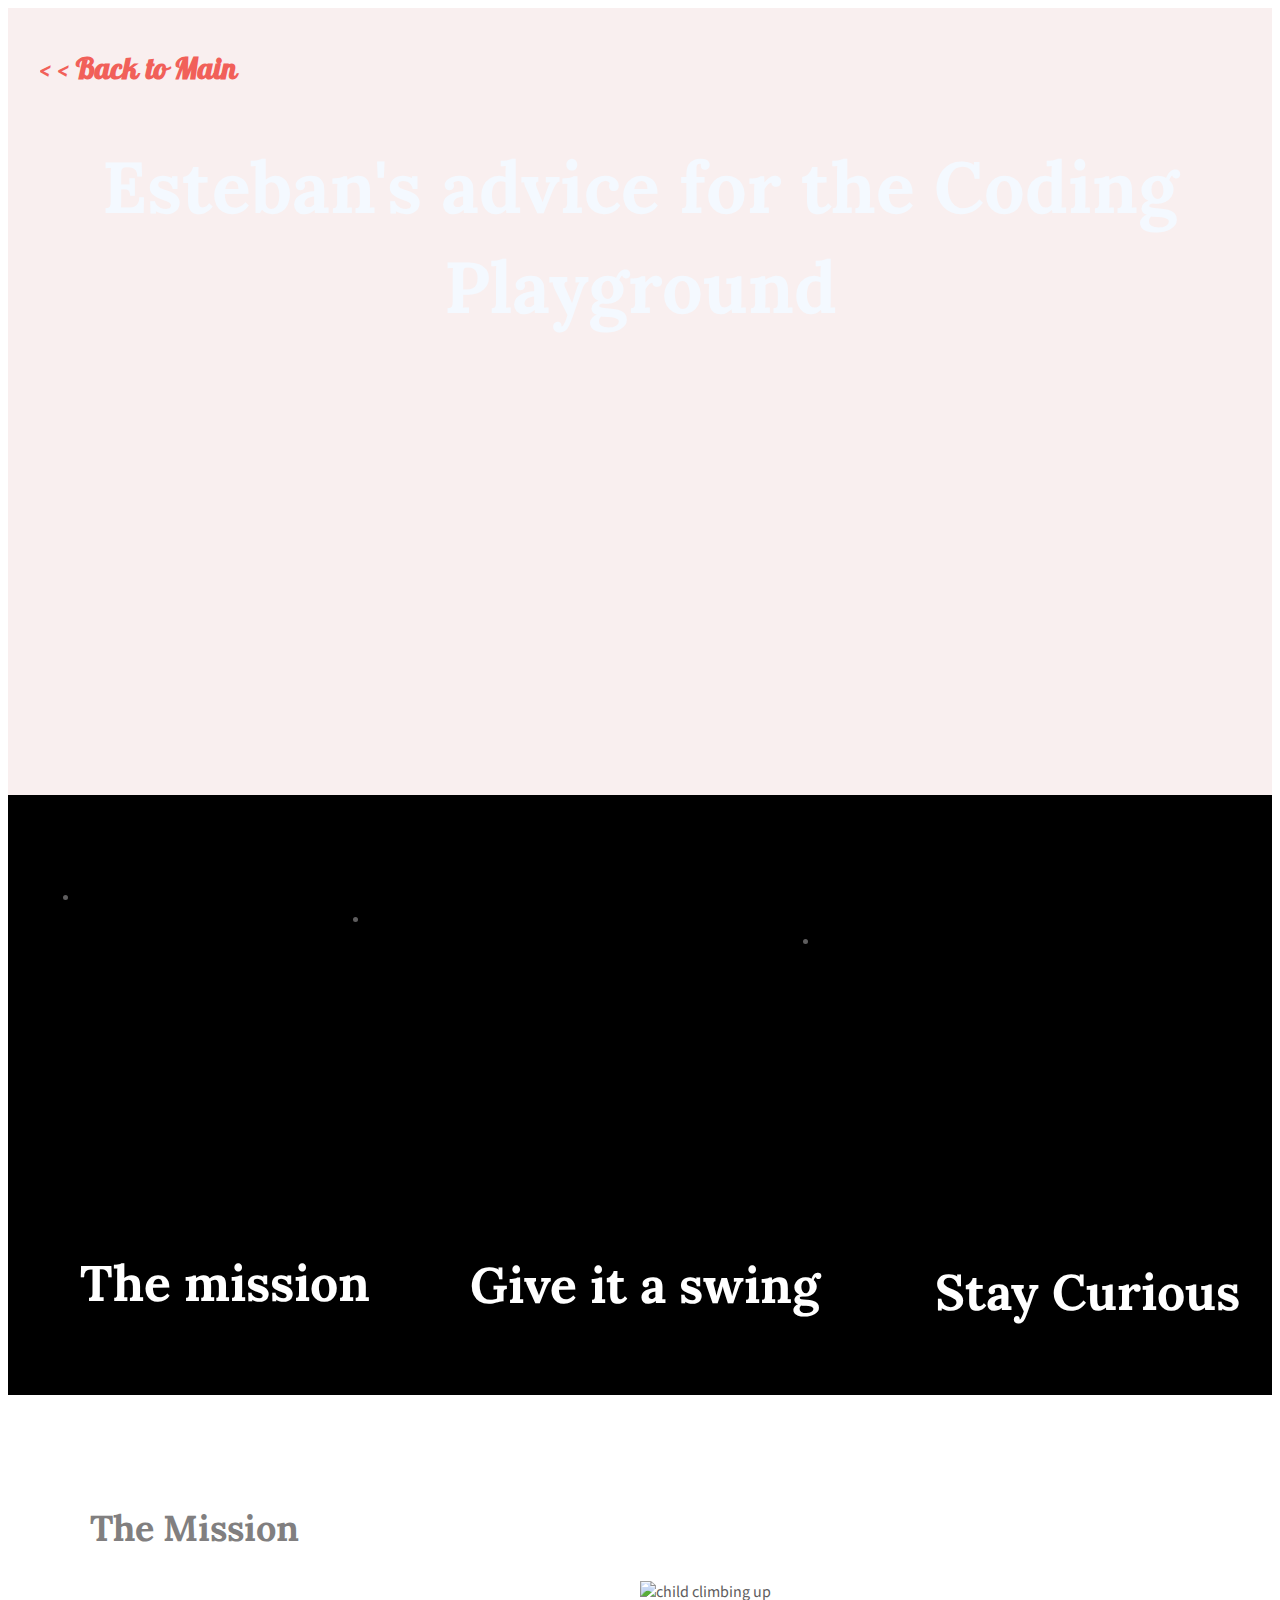
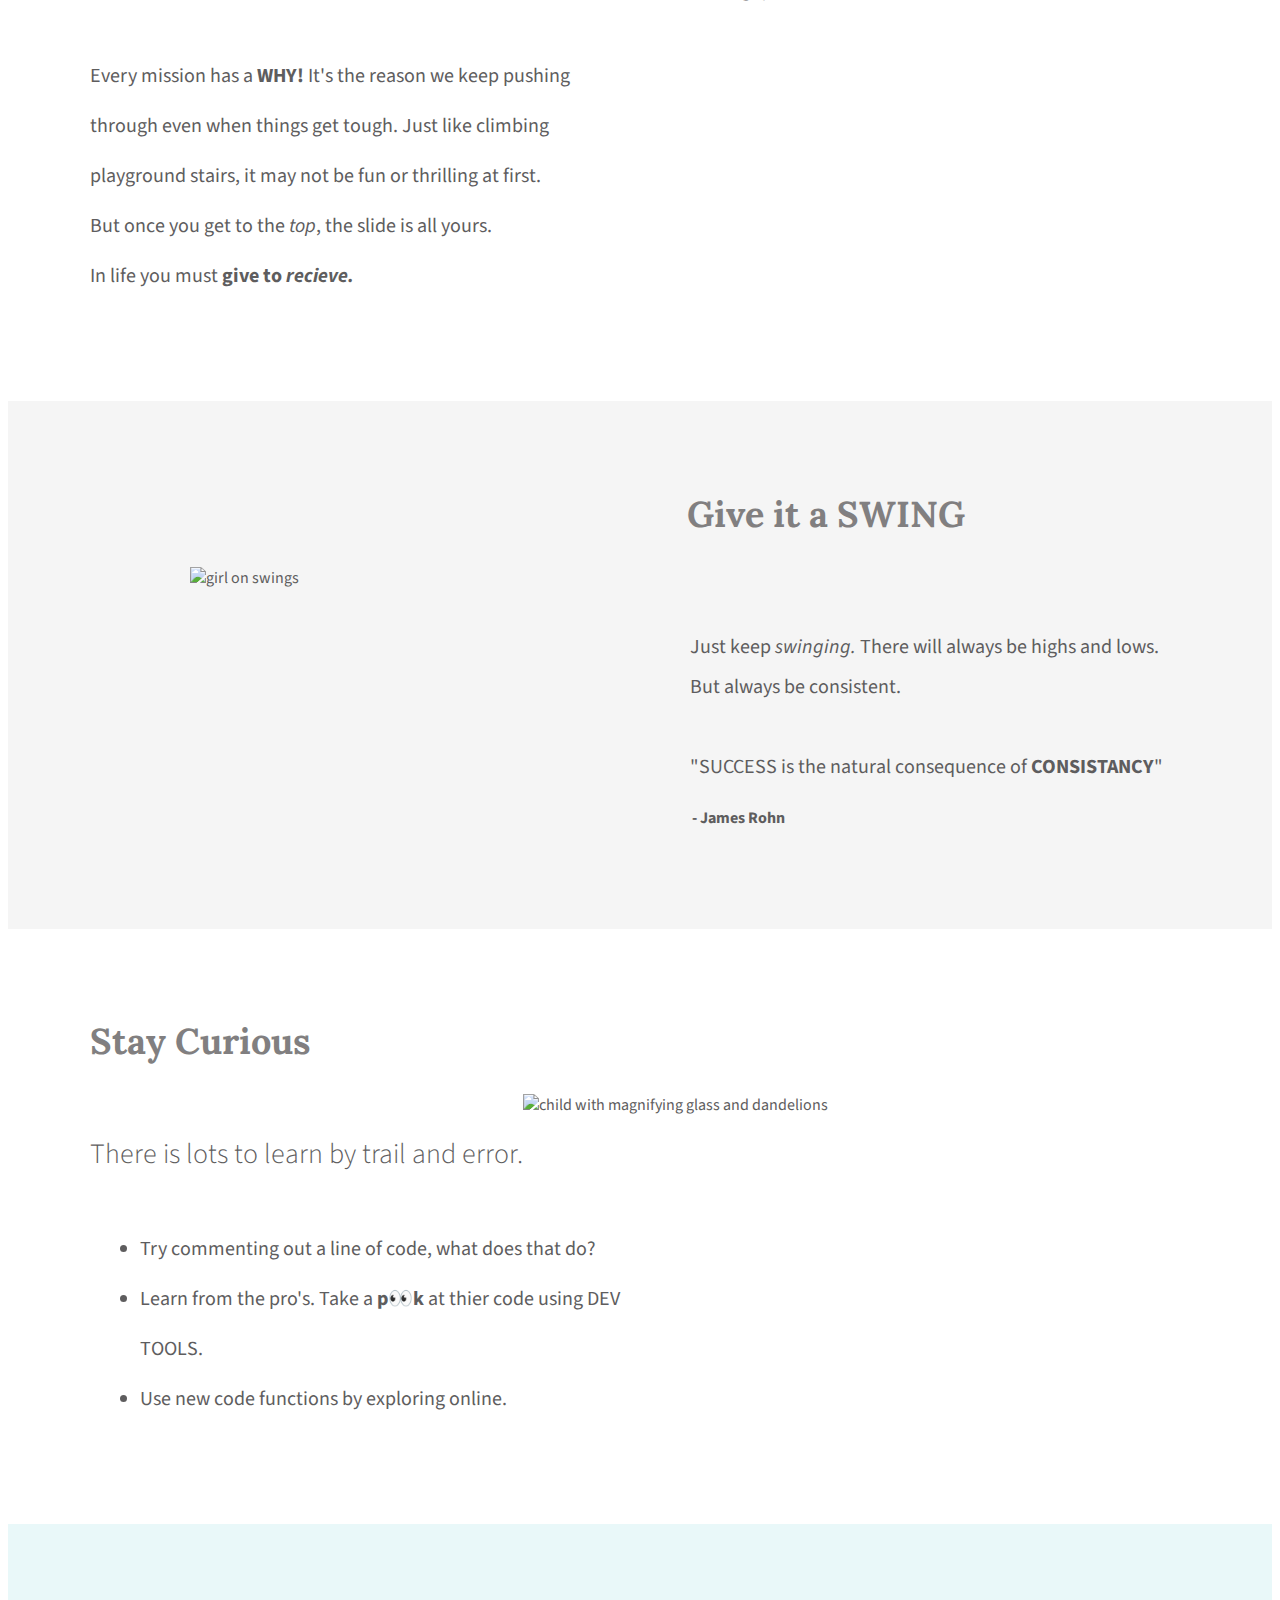
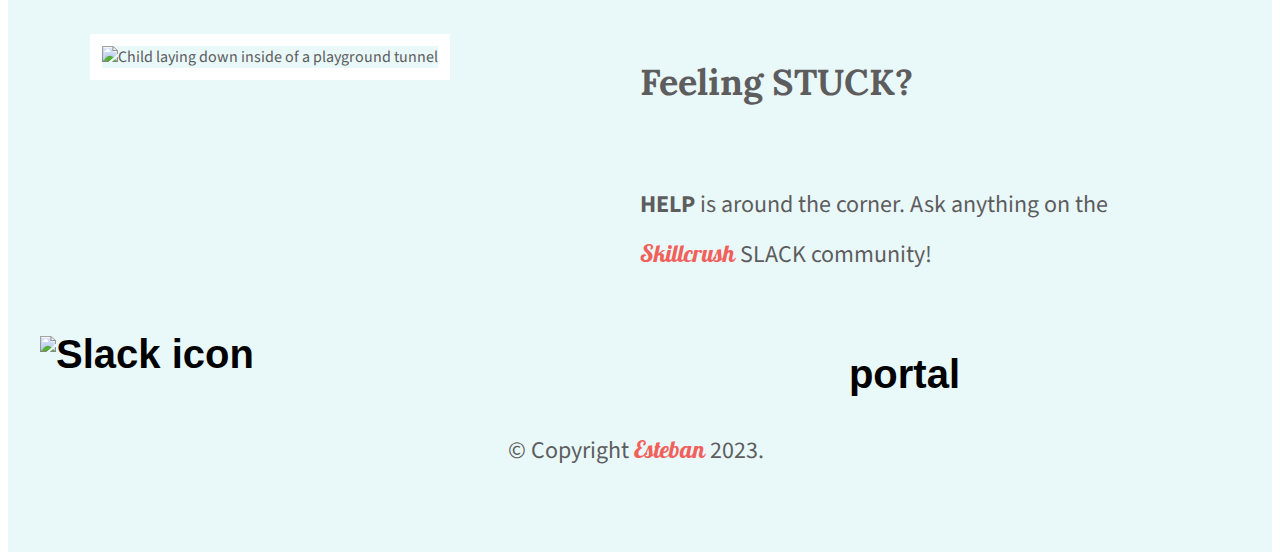
==== index.html @ ac7c5519 "renamed esteban-advice to index.html" ====
<!DOCTYPE html>
<html lang="en">

<head>
    <meta charset="UTF-8">
    <link rel="stylesheet" href="Advice normalize copy.css">
    <link rel="stylesheet" href="esteban-s.css">
    <link rel="preconnect" href="https://fonts.googleapis.com">
    <link rel="preconnect" href="https://fonts.gstatic.com" crossorigin>
    <link href="https://fonts.googleapis.com/css2?family=Galada&family=Lora:wght@400;600;700&family=Poppins:wght@300;500&family=Source+Sans+Pro:wght@200;300&display=swap" 
         rel="stylesheet">
    <!--<link rel="preconnect" href="https://fonts.googleapis.com">
    <link rel="preconnect" href="https://fonts.gstatic.com" crossorigin>
    <link href="https://fonts.googleapis.com/css2?family=Lora:wght@400;600;700&family=Source+Sans+Pro:wght@400;700&display=swap"
        rel="stylesheet"> -->
    <title>Esteban's Advice for Newbies</title>
</head>

<body>
    <header class="homepage-hero">
        <div class="head-wrapper"> 
            <h1><a href="index.html" target="_blank"> < < Back to Main</a></h1>
           <!--- <nav>
                <ul>
                    <li><a href="#about">about</a></li>
                    <li><a href="#skills">skills</a></li>
                    <li><a href="#contact">contact</a></li>
                </ul>
            </nav> -->
            <h2> <b>Esteban's</b> advice for the Coding Playground
            </h2>
        </div> 

    </header>
    <!-- MAIN  -->
    <main>
        <!-- SECTION 1 ABOUT -->
        <section id="top-three">
            <div class="content-wrapper" class="the-pics">
                <ul>
                    <li><a id="why" href="#the-mission">The mission</a></li>
                    <li><a id="swing" href="#swing-it">Give it a swing</a></li>
                    <li><a id="curious" href="#stay-curious">Stay Curious</a></li>
                </ul>
            </div>
        </section>

        <section id="the-mission">
            <div class="content-wrapper">
                <h2>The Mission</h2>
                <p> <br> 
                    Every mission has a <strong>WHY!</strong> It's the reason we keep pushing through even when things get tough.
                    Just like climbing playground stairs, it may not be fun or thrilling at first. <br>But once you get to the <em>top</em>, 
                    the slide is all yours. <br> In life you must <b>give to <em>recieve.</em> </b>
                </p>
                <img src="https://clicklovegrow.com/wp-content/uploads/2020/10/lisa-odoherty-graduate-3.jpg" alt="child climbing up" id="mission-image">
            </div>

        </section>

        <section id="swing-it">
            <div class="content-wrapper">
                <h2>Give it a <b>SWING</b></h2>
                <p> <br> 
                    Just keep <em>swinging.</em> There will always be highs and lows. But always be consistent. 
                <br> <br> "SUCCESS is the natural consequence of <b>CONSISTANCY</b>"
                </p>
               
                <h4> - James Rohn</h4>
                <img src="https://i.pinimg.com/originals/49/95/58/499558156a8b634dd5aa0a1156284bf3.jpg" alt="girl on swings" id="swings-image">
            </div>
            

        </section>

        <section id="stay-curious">
            <div class="content-wrapper">
                <h2>Stay Curious</h2>
                <h3> <br> There is lots to learn by trail and error. </h3>
                <ul>
                    <li> Try commenting out a line of code, what does that do?  </li>
                    <li> Learn from the pro's. Take a <b>p👀k</b> at thier code using DEV TOOLS.</li>
                    <li> Use new code functions by exploring online.</li>
                </ul>
                <img src="https://www.nrcm.org/wp-content/uploads/2020/04/child-with-magnifying-glass-and-dandelions.jpg" alt="child with magnifying glass and dandelions" id="curious-image">
            </div>

        </section>

    </main>

    <footer id="contact">
        <div class="content-wrapper">
            <div class="stuck-image">
                <img id="stuck-picture" src="Pictures/Feeling stuck.png"
                    alt="Child laying down inside of a playground tunnel">
            </div>
            <div class="help-info">
                <h2>Feeling <b>STUCK?</b></h2>
                    <p> <br> 
                        <b>HELP</b> is around the corner. Ask anything on the <br> 
                        <a href="https://skillcrush.com/" target="_blank"><span>Skillcrush</span></a> SLACK community!
                    </p>
            </div>

            <div class="slack">
                <a class="together" href="https://slack.com/" target="_blank">
                    <img src="Pictures/Slack portal.png" alt="Slack icon" id="slack-portal">
                    <strong>portal</strong>
                </a>
            </div>
                
        </div>
        <section class="contact-wrapper" id="copyright">
                <p>&copy; Copyright <span>Esteban</span> 2023.</p>
        </section>

    </footer>

</body>

</html>
---- esteban-s.css ----
/****** Global Styles ******/
body {
    /*background-color:red;*/
    font-family:"Source Sans Pro", sans-serif;
    color:#5E5D5E

}

.content-wrapper {
    width:1200px;
    margin: 0 auto;
    overflow: auto;
   
}

.head-wrapper {
    width:1200px;
    margin: 0px auto; 
    overflow: auto;
   
} 
 span {
    font-family: 'Galada', cursive;
    color: #F16059;
 }

                            /****** Header Styles ******/
.homepage-hero {
    background-color: rgb(153, 228, 228);
    background: url("https://media.architecturaldigest.com/photos/5ea338e602210500083cc877/16:9/w_2560%2Cc_limit/GettyImages-1126778861.jpg"), #F9EFEF; 
    /*background: url("Pictures/Momentum.png"), #F9EFEF; */
    /*background-blend-mode: lighten;*/
    background-size: cover;
    background-position: center;
    height: 787px;
    

}
header h1 {
    float: left;
    width: 300px;
    font-size: 30px;
    padding: 20px 0px;
    /*outline: 3px dotted red*/
    
}

header h1 a {
    font-family: "Galada", cursive;
    text-decoration: none;
    color: #F16059;
}

header h2 {
    width: 1100px;
    clear: both; 
    font-family: "Lora", serif;
    font-size: 72px;
    line-height: 100px;
    color: #f4f9ff;
    text-align: center;
    padding-bottom: 10px;
    margin-left: 50px;
}

                                   /****** TOP THREE******/
#top-three {
    background-color: #000000;
    background-image: url('Pictures/Momentum.png'), url('Pictures/swings.png'), url('Pictures/Getting curious.png');
    background-position: left, center, right; 
    background-repeat: no-repeat, no-repeat, no-repeat;
    background-size: 415px 500px, 440px 500px, 425px 500px;
    height: 600px;
}

#top-three .content-wrapper {
    width: 1200px;
    text-align: center;
    padding: 75px 25px 75px 25px; 
    margin: 0 auto;  
}

#top-three ul li a {
    text-decoration: wavy;
    font-size: 50px;
    font-weight:bolder;
    color: white;
    font-family: "Lora", serif;
}

#top-three ul li #swing {
    float: left;
    padding-top: 345px;
    padding-left: 100px;
}

#top-three ul li #why {
    float: left;
    margin-top: 365px; 
}
    
#top-three ul li #curious {
    float: right;
    margin-top: 330px; 
}

                                /****** THE MISSION ******/

#the-mission .content-wrapper {
    padding-top: 80px;
    padding-bottom: 80px;
}
#the-mission h2 {
    font-family: 'Lora', serif;
    font-size: 36px;
    padding-left: 50px;
    color: #817F80;
}

#the-mission p {
    float: left;
    width: 500px;
    font-size: 20px;
    line-height: 50px;
    padding-left: 50px;
    padding-right: 50px;

}

#the-mission #mission-image {
    width: 600px;
    height: 400px;
    margin-bottom: 40px;
}

                                /***** SWING IT *****/

#swing-it {
    background-color: #f5f5f5;
}

#swing-it .content-wrapper {
    padding-top: 60px;
    padding-bottom: 100px;

}
#swing-it h2 {
    font-family: 'Lora', serif;
    font-size: 36px;
    padding-right: 275px;
    padding-bottom: 0;
    color: #817F80;
    text-align: right;
}

#swing-it h4 {
    float: right;
    clear: both;
    padding-right: 455px;
    margin: 0;
}

#swing-it p {
    float: right;
    width: 500px;
    font-size: 20px;
    line-height: 40px;
    padding-left: 50px;
    padding-right: 50px;

}

#swing-it #swings-image {
    width: 300px;
    height: 400px;
    padding-left: 150px;
}


                                /****** Stay Curious ******/
#stay-curious {
    background-color: white;
}

#stay-curious .content-wrapper {
    padding-top: 60px;
    padding-bottom: 80px;

}
#stay-curious h2 {
    font-family: 'Lora', serif;
    font-size: 36px;
    padding-left: 50px;
    color: #817F80;
    text-align: left;
}

 #stay-curious h3 {
    float: left;
    clear: both;
    padding-left: 50px;
    margin: 0;
    font-size: 28px;
    font-weight: 300;
} 

#stay-curious #curious-image {
    width: 600px;
    height: 400px;
    margin-bottom: 40px;
}


/* #stay-curious p {
    float: left;
    width: 500px;
    font-size: 20px;
    line-height: 40px;
    padding-left: 50px;
    padding-right: 50px;
    clear:both;

} */

#stay-curious ul {
    width: 500px;
    float: left;
    padding-top: 30px;
    margin: 0;
    clear: both;
    padding-left: 100px;
    margin: 20px 0;

}

#stay-curious ul li{
    font-size: 20px;
    line-height: 50px;
    
}
    


/****** Contact Styles ******/

footer {
    background-color: #e9f8f9;
}

#contact .content-wrapper {
    padding-top: 110px;
    padding-bottom: 10px;

}


#contact h2 {
    font-family: 'Lora', serif;
    font-size: 36px;
    /*font-weight: 200px*/
    margin: 30px 0; 
}

#contact .help-info {
    float: left;
    width: 600px;
    padding-right: 100px;
    box-sizing: border-box;
    padding-bottom: 30px;
}

#contact p {
    font-size: 24px;
    line-height: 50px;
}
#contact a {
    text-decoration: none;
}

#contact .help-info h2 {
    font-size: 36px;
    line-height: 36px;
    font-weight: 300px;


}

#contact .help-info a span {
    font-size: 24px;
    
}

#contact #slack-portal {
    width: 200px;
    height: 80px;
    box-sizing: border-box;
    clear: both;
}
#contact #slack-portal strong {
    padding-right: 15px;
}


#contact .slack a {
    line-height: 36px;
    font-size: 40px;
    font-family: Tahoma, sans-serif;
    font-weight: bolder;
    color: #000000;
}

#contact strong {
    display:inline-flex;
    width: auto;
    float: right;
    padding-top: 20px;
    padding-right: 280px;
}

#contact .contact-wrapper {
    padding-bottom: 50px;

}

#contact #copyright  {
    width: 1200px;
    margin: 0;
    padding-top: 0;
    padding-left:500px;
}












#contact .stuck-image{
    float: left;
    width: 600px;
}

#contact #stuck-picture {
    width: 500px;
    height: 400px;
    border: 12px solid white;
    margin:0 50px;
    box-sizing: border-box;
}

/*#contact .together {
    border: solid 2px white;
} */

/*#contact .contact-info {
    float:left;
    width: 600px;
    padding-left: 100px;
    box-sizing: border-box;
}


#contact #footerprompt-coffee {
    margin-bottom: 20px;
}

#contact #footerprompt-social {
    margin-top: 20px;
    margin-bottom: 20px;
}

#contact #envlp-icon {
    padding-right: 10px;
}

#contact .contact-info a {
    font-size: 24px;
    line-height: 36px;
    text-decoration: none;
    color: #5E5D5E

}

#contact ul {
    padding-left: 0;
    margin: 0px;

} 

#contact ul li {
    display: inline;
}

#contact ul img {
    padding-right: 50px;
}

/*header nav {
    width: 800px;
    float:right;
    text-align: right;
    padding: 75px 25px 75px 0px;
    /*outline: 3px dotted red
} 

/*header ul li {
    display: inline-block;

}

/*header ul li a {
    text-transform: uppercase;
    font-size: 18px;
    font-family: "Source Sans Pro", sans-serif;
    color:#727172;
    padding-left: 80px;
    outline: 3px dotted red
} */
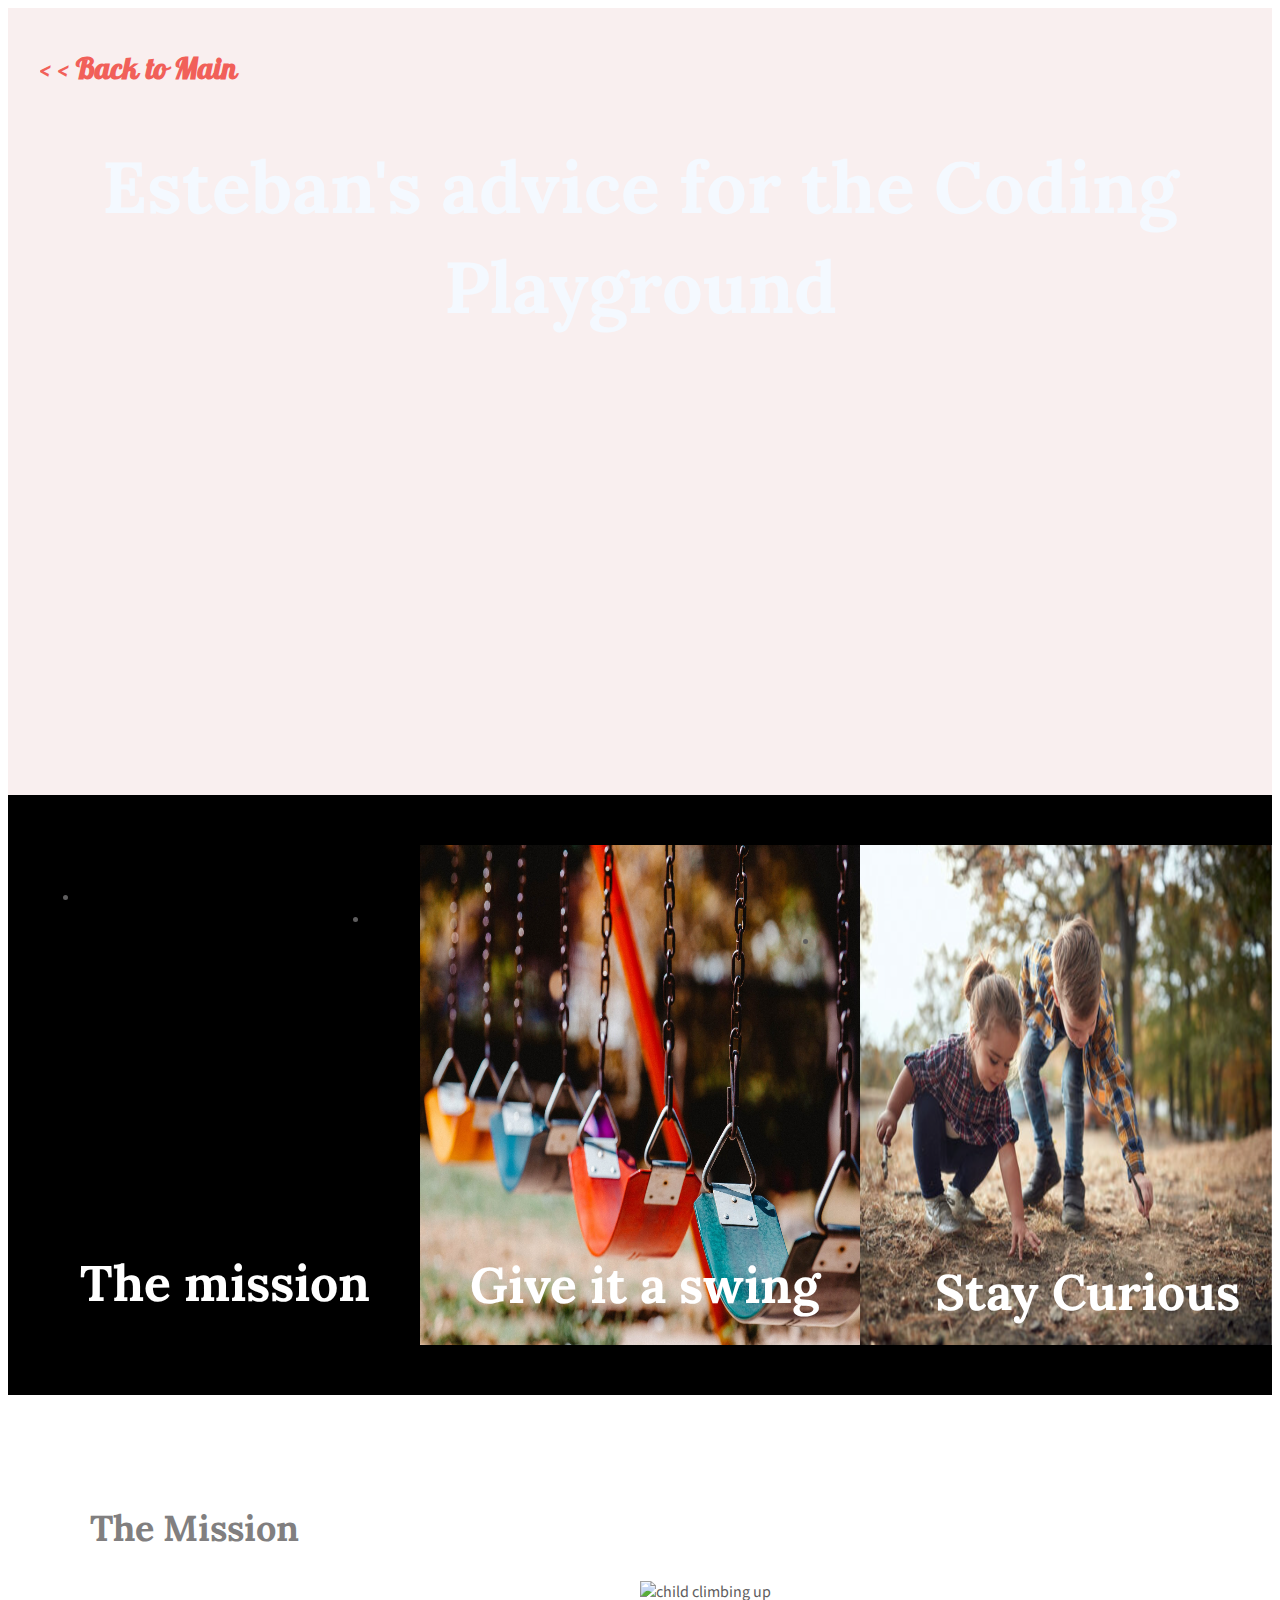
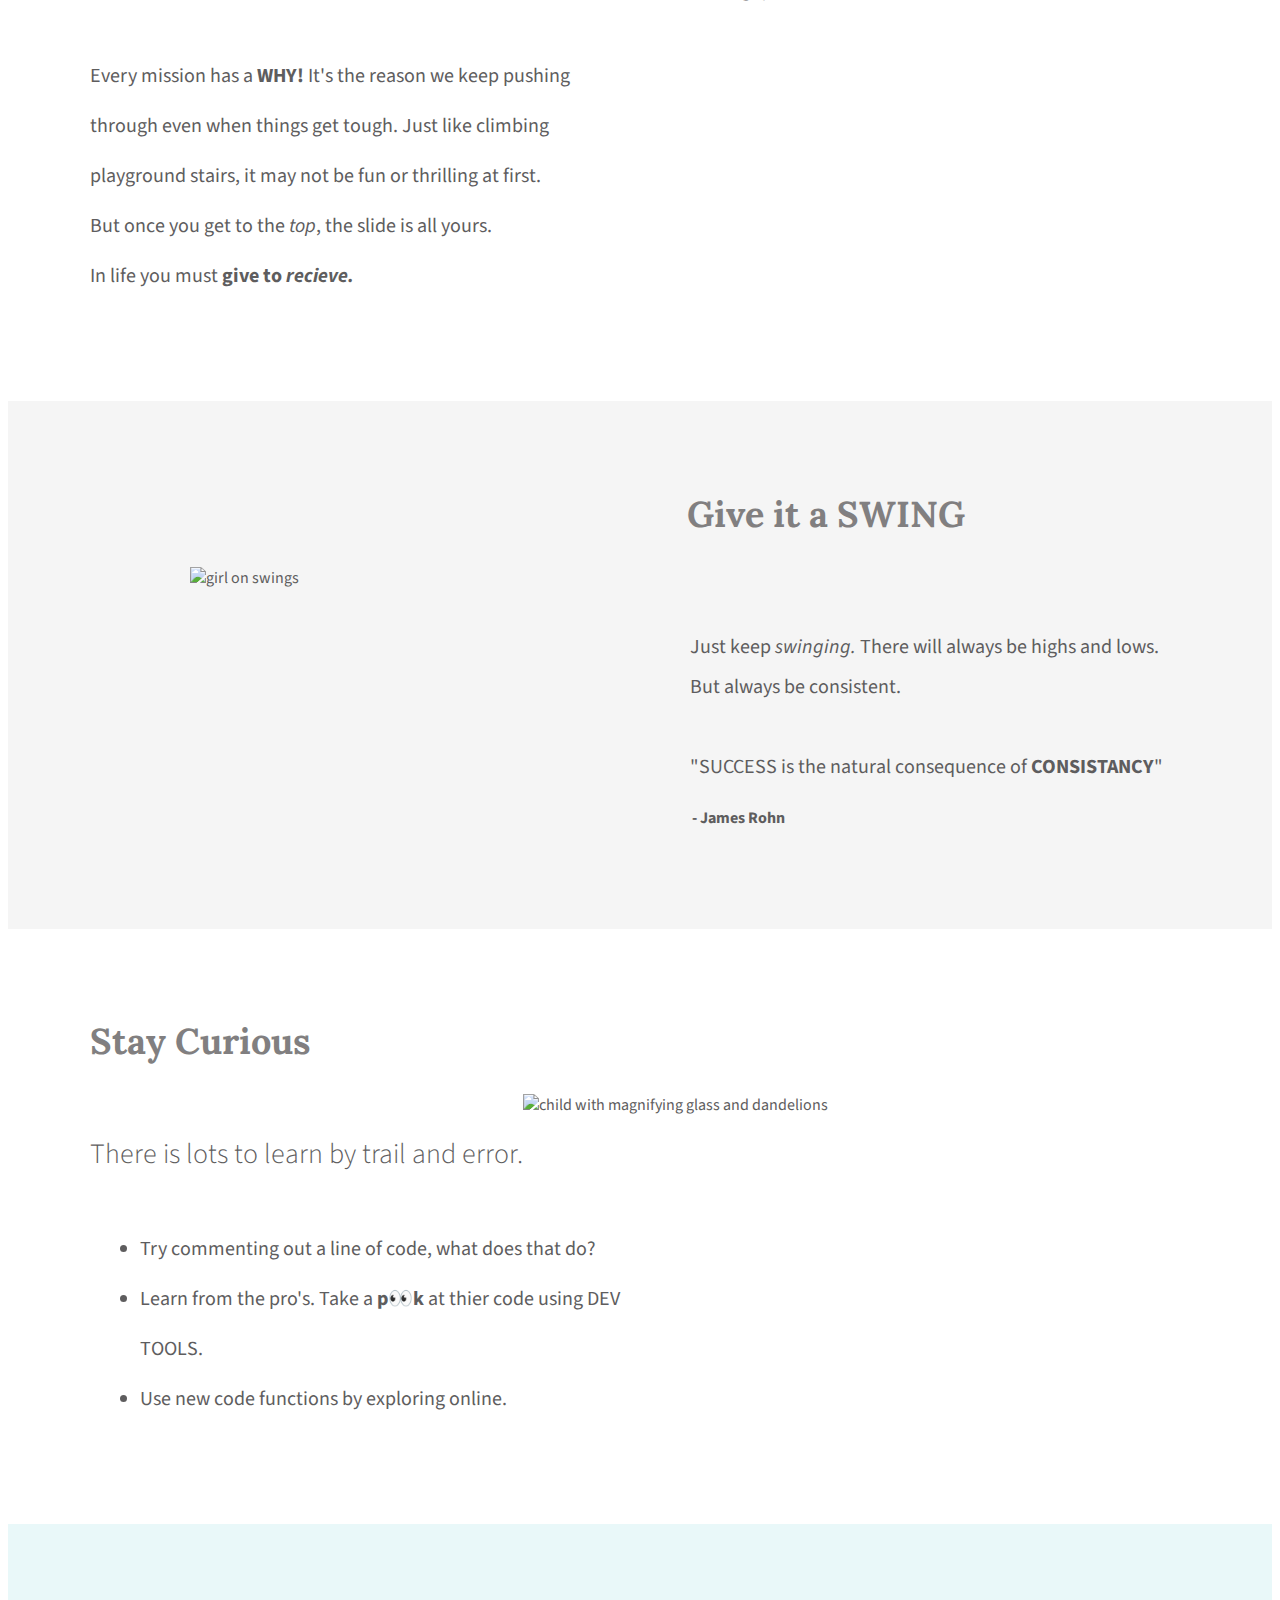
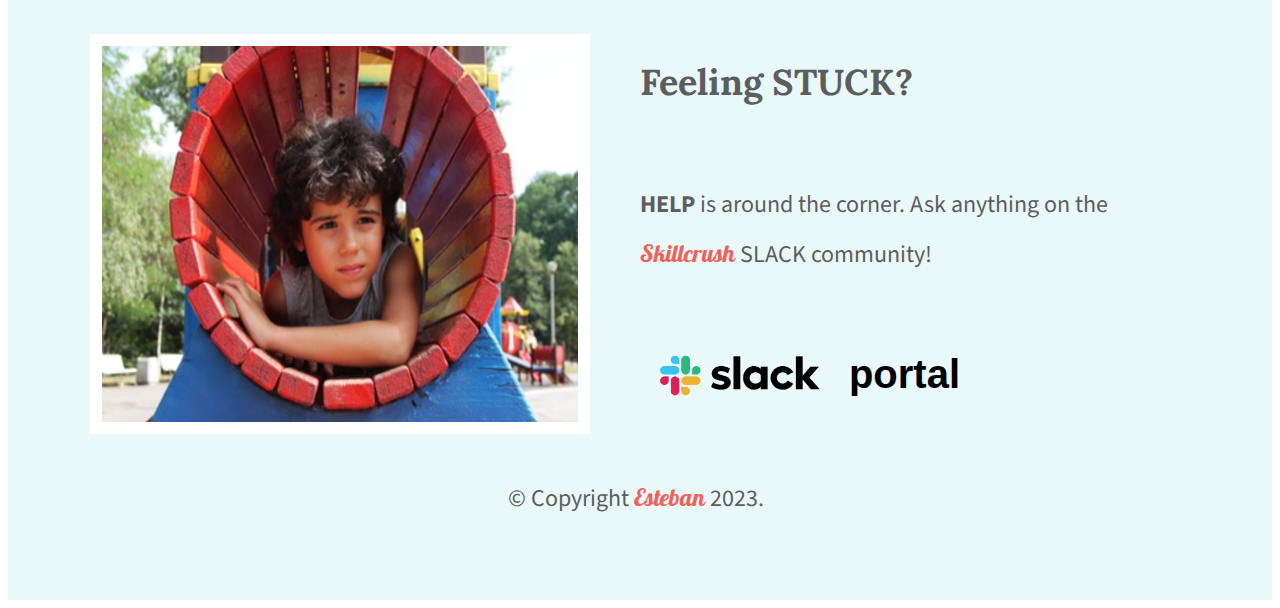
==== commit 02afe96f: "Renamed html file to index.html" ====
--- a/index.html
+++ b/index.html
@@ -1,122 +1,123 @@
 <!DOCTYPE html>
 <html lang="en">
 
-<head>
-    <meta charset="UTF-8">
-    <link rel="stylesheet" href="Advice normalize copy.css">
-    <link rel="stylesheet" href="esteban-s.css">
-    <link rel="preconnect" href="https://fonts.googleapis.com">
-    <link rel="preconnect" href="https://fonts.gstatic.com" crossorigin>
-    <link href="https://fonts.googleapis.com/css2?family=Galada&family=Lora:wght@400;600;700&family=Poppins:wght@300;500&family=Source+Sans+Pro:wght@200;300&display=swap" 
+    <head>
+        <meta charset="UTF-8">
+        <!--<link rel="stylesheet" href="Advice normalize copy.css"> -->
+        <link rel="stylesheet" href="esteban-s.css">
+        <link rel="stylesheet" type="text/css" href="../css/main.css">
+        <link rel="preconnect" href="https://fonts.googleapis.com">
+        <link rel="preconnect" href="https://fonts.gstatic.com" crossorigin>
+        <link href="https://fonts.googleapis.com/css2?family=Galada&family=Lora:wght@400;600;700&family=Poppins:wght@300;500&family=Source+Sans+Pro:wght@200;300&display=swap" 
          rel="stylesheet">
-    <!--<link rel="preconnect" href="https://fonts.googleapis.com">
-    <link rel="preconnect" href="https://fonts.gstatic.com" crossorigin>
-    <link href="https://fonts.googleapis.com/css2?family=Lora:wght@400;600;700&family=Source+Sans+Pro:wght@400;700&display=swap"
+        <!--<link rel="preconnect" href="https://fonts.googleapis.com">
+        <link rel="preconnect" href="https://fonts.gstatic.com" crossorigin>
+        <link href="https://fonts.googleapis.com/css2?family=Lora:wght@400;600;700&family=Source+Sans+Pro:wght@400;700&display=swap"
         rel="stylesheet"> -->
-    <title>Esteban's Advice for Newbies</title>
-</head>
+        <title>Esteban's Advice for Newbies</title>
+    </head>
 
-<body>
-    <header class="homepage-hero">
-        <div class="head-wrapper"> 
-            <h1><a href="index.html" target="_blank"> < < Back to Main</a></h1>
-           <!--- <nav>
-                <ul>
-                    <li><a href="#about">about</a></li>
-                    <li><a href="#skills">skills</a></li>
-                    <li><a href="#contact">contact</a></li>
-                </ul>
-            </nav> -->
-            <h2> <b>Esteban's</b> advice for the Coding Playground
-            </h2>
-        </div> 
+    <body>
+        <header class="homepage-hero">
+            <div class="head-wrapper"> 
+                <h1><a href="../index-list.html" target="_blank"> < < Back to Main</a></h1>
+                    <!--- <nav>
+                    <ul>
+                        <li><a href="#about">about</a></li>
+                        <li><a href="#skills">skills</a></li>
+                        <li><a href="#contact">contact</a></li>
+                    </ul>
+                </nav> -->
+                <h2> <b>Esteban's</b> advice for the Coding Playground
+                </h2>
+            </div> 
 
-    </header>
-    <!-- MAIN  -->
-    <main>
-        <!-- SECTION 1 ABOUT -->
-        <section id="top-three">
-            <div class="content-wrapper" class="the-pics">
-                <ul>
-                    <li><a id="why" href="#the-mission">The mission</a></li>
-                    <li><a id="swing" href="#swing-it">Give it a swing</a></li>
-                    <li><a id="curious" href="#stay-curious">Stay Curious</a></li>
-                </ul>
+        </header>
+                                <!-- MAIN  -->
+        <main>
+                            <!-- TOP THREE NAV -->
+            <section id="top-three">
+                <div class="content-wrapper" class="the-pics">
+                    <ul>
+                        <li><a id="why" href="#the-mission">The mission</a></li>
+                        <li><a id="swing" href="#swing-it">Give it a swing</a></li>
+                        <li><a id="curious" href="#stay-curious">Stay Curious</a></li>
+                    </ul>
+                </div>
+            </section>
+
+            <section id="the-mission">
+                <div class="content-wrapper">
+                    <h2>The Mission</h2>
+                    <p> <br> 
+                        Every mission has a <strong>WHY!</strong> It's the reason we keep pushing through even when things get tough.
+                        Just like climbing playground stairs, it may not be fun or thrilling at first. <br>But once you get to the <em>top</em>, 
+                        the slide is all yours. <br> In life you must <b>give to <em>recieve.</em> </b>
+                    </p>
+                    <img src="https://clicklovegrow.com/wp-content/uploads/2020/10/lisa-odoherty-graduate-3.jpg" alt="child climbing up" id="mission-image">
+                </div>
+
+            </section>
+
+            <section id="swing-it">
+                <div class="content-wrapper">
+                    <h2>Give it a <b>SWING</b></h2>
+                    <p> <br> 
+                        Just keep <em>swinging.</em> There will always be highs and lows. But always be consistent. 
+                    <br> <br> "SUCCESS is the natural consequence of <b>CONSISTANCY</b>"
+                    </p>
+                
+                    <h4> - James Rohn</h4>
+                    <img src="https://i.pinimg.com/originals/49/95/58/499558156a8b634dd5aa0a1156284bf3.jpg" alt="girl on swings" id="swings-image">
+                </div>
+                
+
+            </section>
+
+            <section id="stay-curious">
+                <div class="content-wrapper">
+                    <h2>Stay Curious</h2>
+                    <h3> <br> There is lots to learn by trail and error. </h3>
+                    <ul>
+                        <li> Try commenting out a line of code, what does that do?  </li>
+                        <li> Learn from the pro's. Take a <b>p👀k</b> at thier code using DEV TOOLS.</li>
+                        <li> Use new code functions by exploring online.</li>
+                    </ul>
+                    <img src="https://www.nrcm.org/wp-content/uploads/2020/04/child-with-magnifying-glass-and-dandelions.jpg" alt="child with magnifying glass and dandelions" id="curious-image">
+                </div>
+
+            </section>
+
+        </main>
+
+        <footer id="contact">
+            <div class="content-wrapper">
+                <div class="stuck-image">
+                    <img id="stuck-picture" src="pictures/feeling-stuck.png"
+                        alt="Child laying down inside of a playground tunnel">
+                </div>
+                <div class="help-info">
+                    <h2>Feeling <b>STUCK?</b></h2>
+                        <p> <br> 
+                            <b>HELP</b> is around the corner. Ask anything on the <br> 
+                            <a href="https://skillcrush.com/" target="_blank"><span>Skillcrush</span></a> SLACK community!
+                        </p>
+                </div>
+
+                <div class="slack">
+                    <a class="together" href="https://slack.com/" target="_blank">
+                        <img src="pictures/slack-portal.png" alt="Slack icon" id="slack-portal">
+                        <strong>portal</strong>
+                    </a>
+                </div>
+                    
             </div>
-        </section>
+            <section class="contact-wrapper" id="copyright">
+                    <p>&copy; Copyright <span>Esteban</span> 2023.</p>
+            </section>
 
-        <section id="the-mission">
-            <div class="content-wrapper">
-                <h2>The Mission</h2>
-                <p> <br> 
-                    Every mission has a <strong>WHY!</strong> It's the reason we keep pushing through even when things get tough.
-                    Just like climbing playground stairs, it may not be fun or thrilling at first. <br>But once you get to the <em>top</em>, 
-                    the slide is all yours. <br> In life you must <b>give to <em>recieve.</em> </b>
-                </p>
-                <img src="https://clicklovegrow.com/wp-content/uploads/2020/10/lisa-odoherty-graduate-3.jpg" alt="child climbing up" id="mission-image">
-            </div>
+        </footer>
 
-        </section>
-
-        <section id="swing-it">
-            <div class="content-wrapper">
-                <h2>Give it a <b>SWING</b></h2>
-                <p> <br> 
-                    Just keep <em>swinging.</em> There will always be highs and lows. But always be consistent. 
-                <br> <br> "SUCCESS is the natural consequence of <b>CONSISTANCY</b>"
-                </p>
-               
-                <h4> - James Rohn</h4>
-                <img src="https://i.pinimg.com/originals/49/95/58/499558156a8b634dd5aa0a1156284bf3.jpg" alt="girl on swings" id="swings-image">
-            </div>
-            
-
-        </section>
-
-        <section id="stay-curious">
-            <div class="content-wrapper">
-                <h2>Stay Curious</h2>
-                <h3> <br> There is lots to learn by trail and error. </h3>
-                <ul>
-                    <li> Try commenting out a line of code, what does that do?  </li>
-                    <li> Learn from the pro's. Take a <b>p👀k</b> at thier code using DEV TOOLS.</li>
-                    <li> Use new code functions by exploring online.</li>
-                </ul>
-                <img src="https://www.nrcm.org/wp-content/uploads/2020/04/child-with-magnifying-glass-and-dandelions.jpg" alt="child with magnifying glass and dandelions" id="curious-image">
-            </div>
-
-        </section>
-
-    </main>
-
-    <footer id="contact">
-        <div class="content-wrapper">
-            <div class="stuck-image">
-                <img id="stuck-picture" src="Pictures/Feeling stuck.png"
-                    alt="Child laying down inside of a playground tunnel">
-            </div>
-            <div class="help-info">
-                <h2>Feeling <b>STUCK?</b></h2>
-                    <p> <br> 
-                        <b>HELP</b> is around the corner. Ask anything on the <br> 
-                        <a href="https://skillcrush.com/" target="_blank"><span>Skillcrush</span></a> SLACK community!
-                    </p>
-            </div>
-
-            <div class="slack">
-                <a class="together" href="https://slack.com/" target="_blank">
-                    <img src="Pictures/Slack portal.png" alt="Slack icon" id="slack-portal">
-                    <strong>portal</strong>
-                </a>
-            </div>
-                
-        </div>
-        <section class="contact-wrapper" id="copyright">
-                <p>&copy; Copyright <span>Esteban</span> 2023.</p>
-        </section>
-
-    </footer>
-
-</body>
+    </body>
 
 </html>--- a/esteban-s.css
+++ b/esteban-s.css
@@ -66,7 +66,7 @@
                                    /****** TOP THREE******/
 #top-three {
     background-color: #000000;
-    background-image: url('Pictures/Momentum.png'), url('Pictures/swings.png'), url('Pictures/Getting curious.png');
+    background-image: url('../pictures/momentum.png'), url('../pictures/swings.png'), url('../pictures/getting-curious.png');
     background-position: left, center, right; 
     background-repeat: no-repeat, no-repeat, no-repeat;
     background-size: 415px 500px, 440px 500px, 425px 500px;
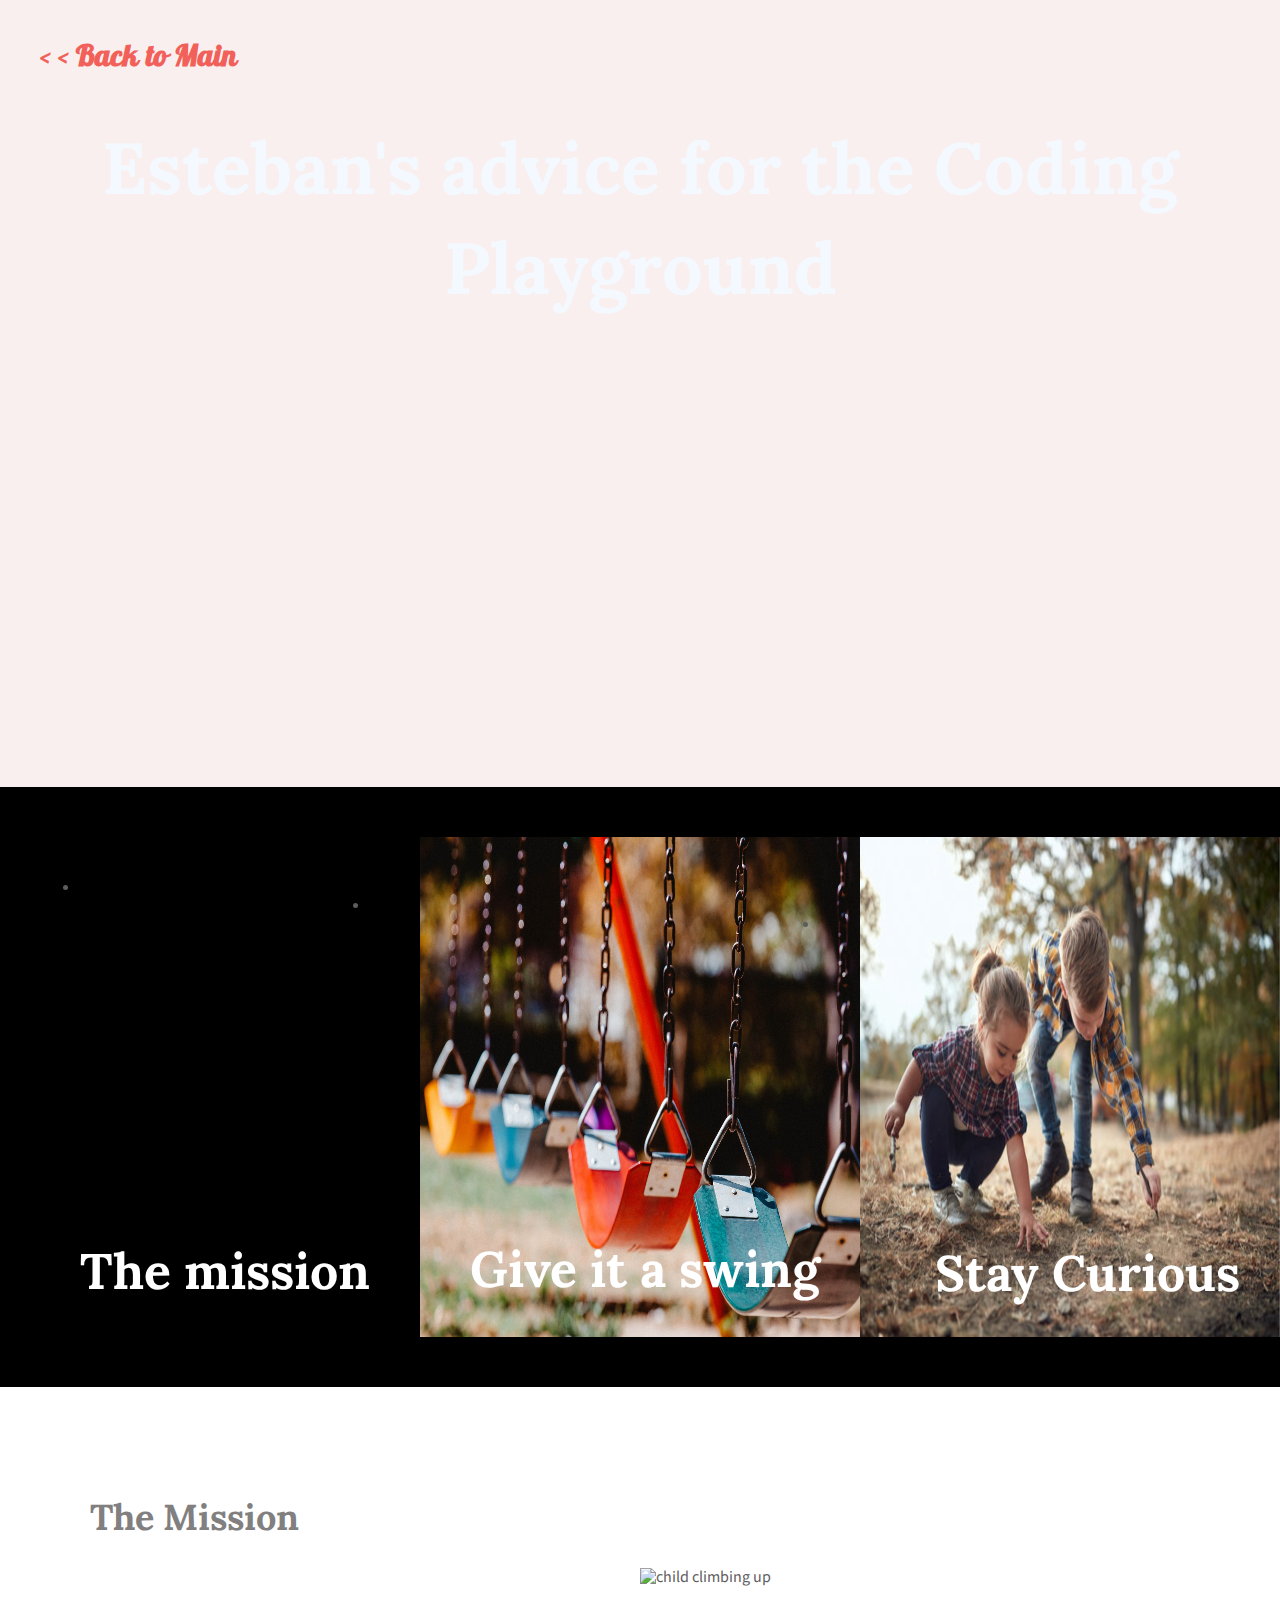
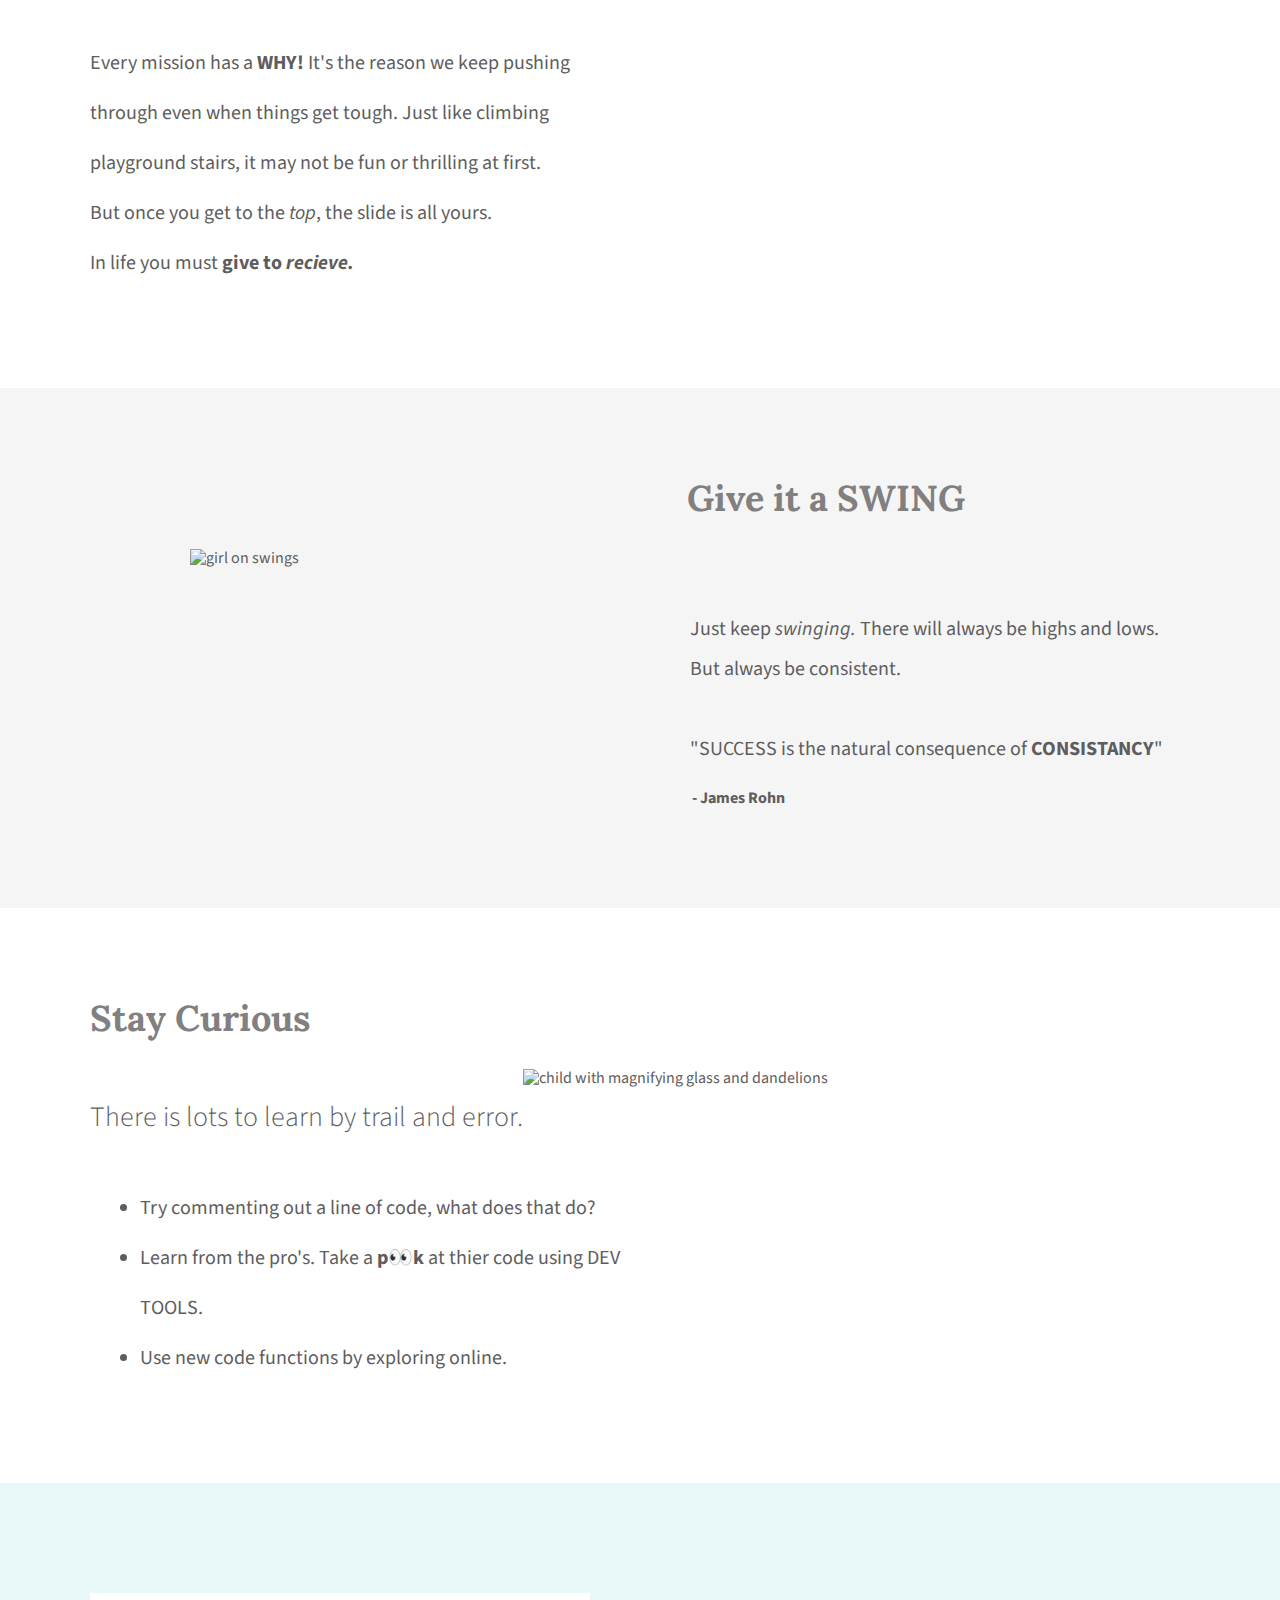
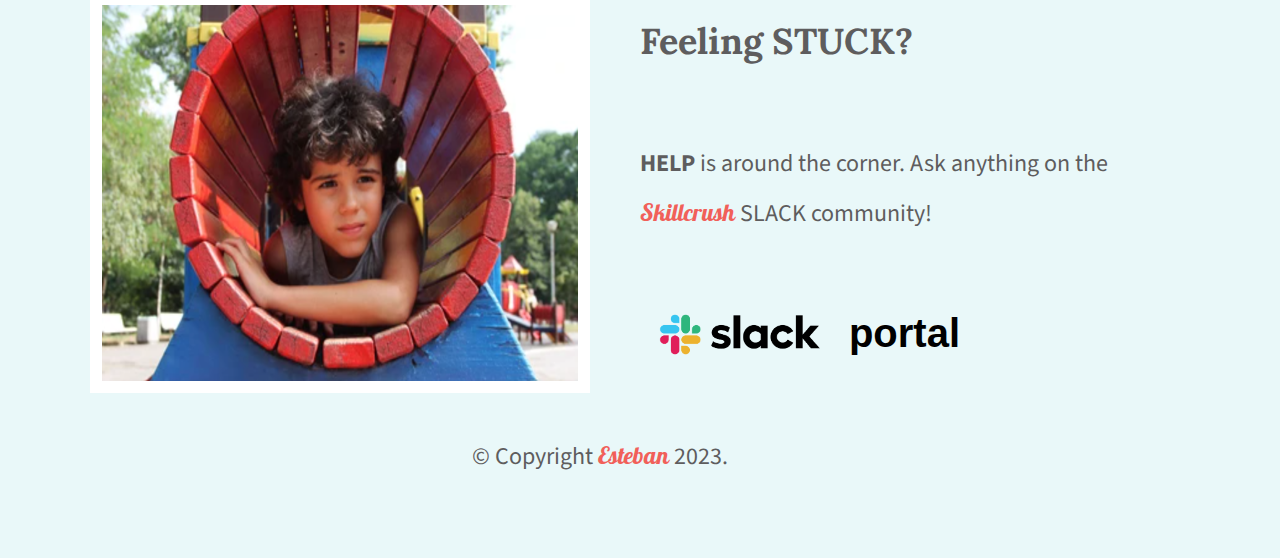
==== commit 239fa23d: "Fixed copyright selectors, removed horizontal scroll" ====
--- a/index.html
+++ b/index.html
@@ -6,6 +6,7 @@
         <!--<link rel="stylesheet" href="Advice normalize copy.css"> -->
         <link rel="stylesheet" href="esteban-s.css">
         <link rel="stylesheet" type="text/css" href="../css/main.css">
+        <link rel="stylesheet" type="text/css" href="advice-normalize-copy.css">
         <link rel="preconnect" href="https://fonts.googleapis.com">
         <link rel="preconnect" href="https://fonts.gstatic.com" crossorigin>
         <link href="https://fonts.googleapis.com/css2?family=Galada&family=Lora:wght@400;600;700&family=Poppins:wght@300;500&family=Source+Sans+Pro:wght@200;300&display=swap" 
--- a/esteban-s.css
+++ b/esteban-s.css
@@ -241,7 +241,7 @@
     
 
 
-/****** Contact Styles ******/
+/****** FOOTER Contact Styles ******/
 
 footer {
     background-color: #e9f8f9;
@@ -326,7 +326,7 @@
     width: 1200px;
     margin: 0;
     padding-top: 0;
-    padding-left:500px;
+    text-align: center;
 }
 
 
